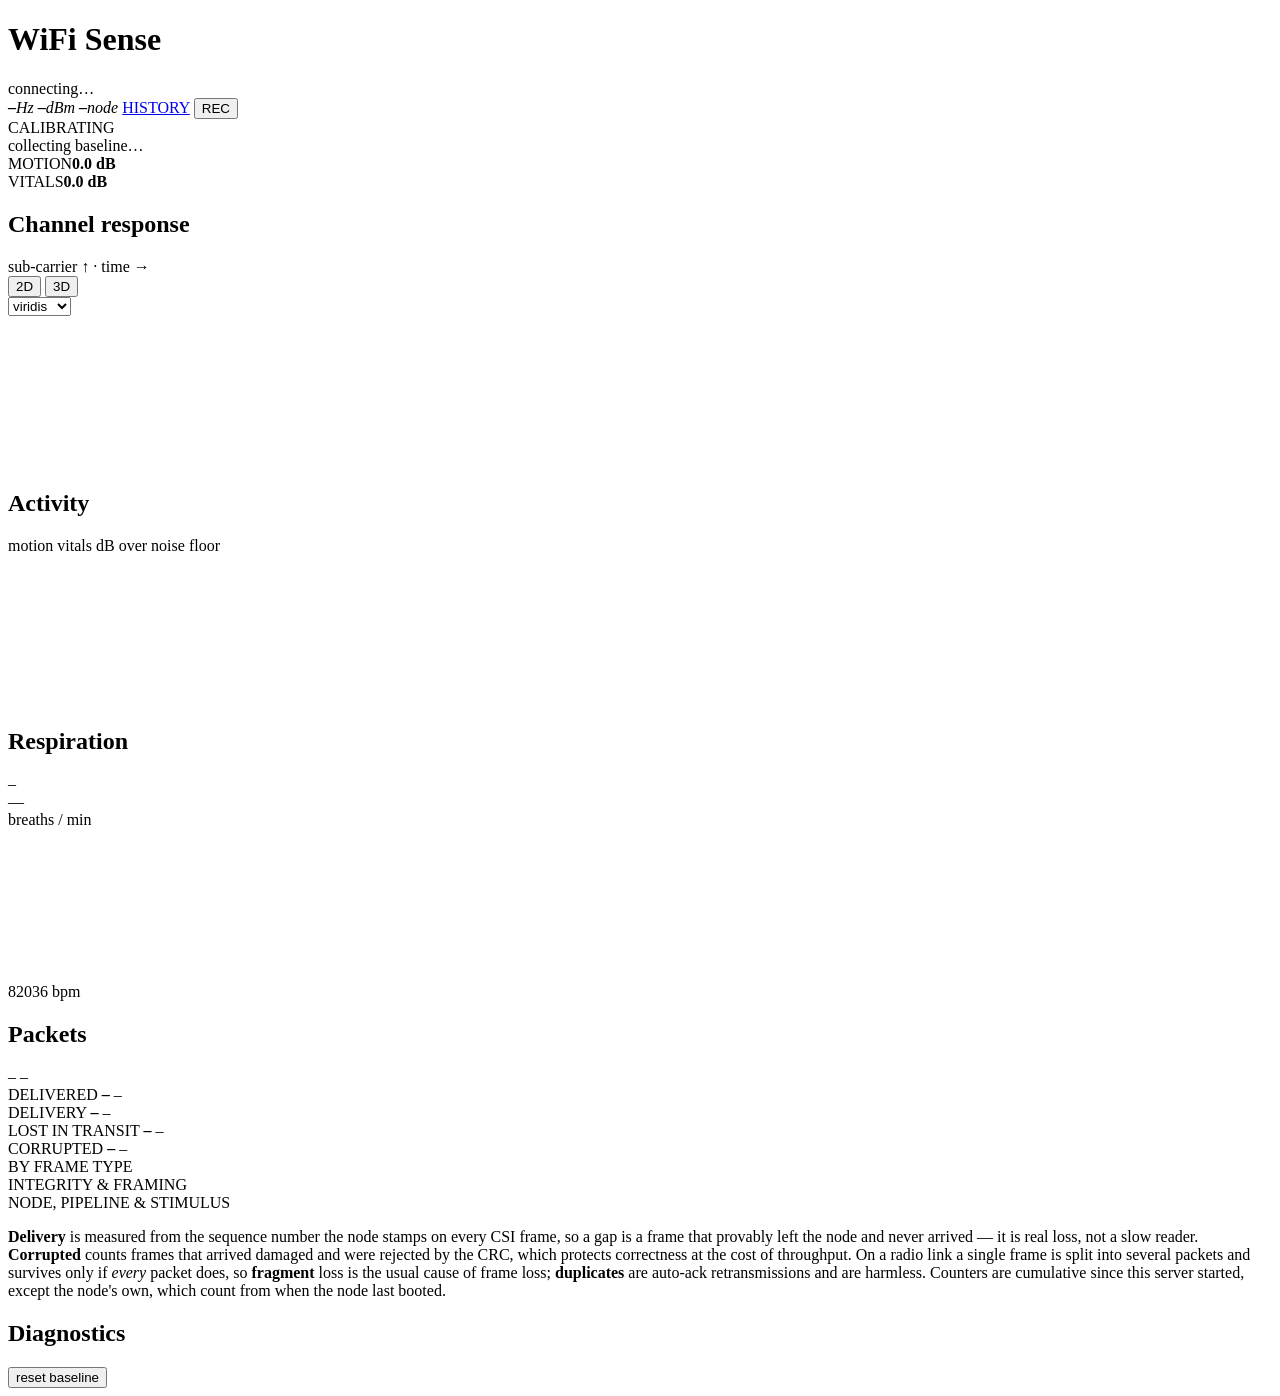
==== pi/web/index.html @ 2f01a837 "WiFi Sense: through-wall motion, presence and breathing from WiFi CSI An ESP32-S3 captures 802.11 Ch" ====
<!doctype html>
<html lang="en">
<head>
<meta charset="utf-8">
<meta name="viewport" content="width=device-width, initial-scale=1, viewport-fit=cover">
<meta name="theme-color" content="#070a10">
<title>WiFi Sense</title>
<link rel="stylesheet" href="/static/css/app.css">
<link rel="icon" href="data:image/svg+xml,<svg xmlns='http://www.w3.org/2000/svg' viewBox='0 0 100 100'><text y='.9em' font-size='90'>📡</text></svg>">
</head>
<body>

<header class="bar">
  <div class="brand">
    <span class="dot" id="linkDot"></span>
    <h1>WiFi&nbsp;Sense</h1>
    <span class="sub" id="linkName">connecting…</span>
  </div>
  <div class="bar-stats">
    <span class="chip"><b id="statRate">–</b><i>Hz</i></span>
    <span class="chip"><b id="statRssi">–</b><i>dBm</i></span>
    <span class="chip hide-sm"><b id="statNode">–</b><i>node</i></span>
    <a class="ghost hide-sm" href="/history" title="Recorded history and sleep report">HISTORY</a>
    <button class="ghost" id="btnRecord" title="Record raw session">REC</button>
  </div>
</header>

<main>

  <!-- ---------------------------------------------------------- hero state -->
  <section class="panel hero" id="hero">
    <div class="hero-main">
      <div class="state" id="stateLabel">CALIBRATING</div>
      <div class="state-sub" id="stateSub">collecting baseline…</div>
    </div>
    <div class="hero-meters">
      <div class="meter">
        <div class="meter-head"><span>MOTION</span><b id="motionDb">0.0 dB</b></div>
        <div class="bar-track"><div class="bar-fill motion" id="motionBar"></div></div>
      </div>
      <div class="meter">
        <div class="meter-head"><span>VITALS</span><b id="vitalDb">0.0 dB</b></div>
        <div class="bar-track"><div class="bar-fill vital" id="vitalBar"></div></div>
      </div>
    </div>
  </section>

  <!-- ------------------------------------------------------------ waterfall -->
  <section class="panel grow">
    <div class="panel-head">
      <h2>Channel response</h2>
      <div class="head-right">
        <span class="legend" id="viewLegend">sub-carrier ↑ · time →</span>
        <div class="seg" id="viewToggle">
          <button class="seg-btn on" data-view="2d">2D</button>
          <button class="seg-btn" data-view="3d">3D</button>
        </div>
        <select id="rampSelect" class="mini">
          <option value="viridis">viridis</option>
          <option value="inferno">inferno</option>
          <option value="turbo">turbo</option>
        </select>
      </div>
    </div>
    <canvas id="waterfall" class="waterfall"></canvas>
    <canvas id="surface" class="waterfall" hidden></canvas>
    <p class="axis-note" id="axisNote" hidden>
      Axes are <b>frequency</b>, <b>time</b> and <b>signal amplitude</b> &mdash; none of them is
      space. This is the channel response, not a map of the room; a single
      transmitter/receiver pair carries no direction information. Drag to rotate,
      double&#8209;click to toggle spin.
    </p>
  </section>

  <!-- ------------------------------------------------------------- timeline -->
  <section class="panel">
    <div class="panel-head">
      <h2>Activity</h2>
      <div class="head-right">
        <span class="key"><i class="sw motion"></i>motion</span>
        <span class="key"><i class="sw vital"></i>vitals</span>
        <span class="legend">dB over noise floor</span>
      </div>
    </div>
    <canvas id="trace" class="trace"></canvas>
  </section>

  <!-- ------------------------------------------------------------ breathing -->
  <section class="panel" id="breathPanel">
    <div class="panel-head">
      <h2>Respiration</h2>
      <div class="head-right"><span class="legend" id="breathReason">–</span></div>
    </div>
    <div class="breath">
      <div class="bpm">
        <div class="bpm-value" id="bpmValue">––</div>
        <div class="bpm-unit">breaths / min</div>
        <div class="conf"><div class="conf-fill" id="bpmConf"></div></div>
      </div>
      <div class="breath-viz">
        <canvas id="waveform" class="waveform"></canvas>
        <canvas id="spectrum" class="spectrum"></canvas>
        <div class="axis"><span>8</span><span>20</span><span>36 bpm</span></div>
      </div>
    </div>
  </section>

  <!-- ---------------------------------------------------------- environment -->
  <section class="panel grow" id="envPanel" hidden>
    <div class="panel-head">
      <h2>Environment</h2>
      <div class="head-right">
        <span class="legend" id="envSensors">–</span>
        <span class="legend" id="envAge">–</span>
      </div>
    </div>
    <div class="env">
      <div class="env-card">
        <div class="env-head"><span>TEMPERATURE</span><i id="envTempSrc"></i></div>
        <div class="env-value"><b id="envTemp">––</b><u>°C</u></div>
        <canvas class="spark" id="sparkTemp"></canvas>
        <div class="env-foot" id="envTempFoot">–</div>
      </div>
      <div class="env-card">
        <div class="env-head"><span>HUMIDITY</span><i>dht22</i></div>
        <div class="env-value"><b id="envHum">––</b><u>%</u></div>
        <canvas class="spark" id="sparkHum"></canvas>
        <div class="env-foot" id="envHumFoot">–</div>
      </div>
      <div class="env-card">
        <div class="env-head"><span>PRESSURE</span><i>bmp280</i></div>
        <div class="env-value"><b id="envPress">––</b><u>hPa</u></div>
        <canvas class="spark" id="sparkPress"></canvas>
        <div class="env-foot" id="envPressFoot">–</div>
      </div>
      <div class="env-card" id="envAirCard">
        <div class="env-head"><span>AIR QUALITY</span><i>mq135</i></div>
        <div class="env-value"><b id="envAir">––</b><u>AQI</u></div>
        <canvas class="spark" id="sparkAir"></canvas>
        <div class="env-foot" id="envAirFoot">–</div>
      </div>
    </div>
    <p class="axis-note">
      Temperature and pressure come from the BMP280, humidity from the DHT22.
      The air quality figure is a <b>gas&#8209;only index</b>: it uses the standard
      0&ndash;500 AQI scale and category boundaries, but it is computed from the
      MQ135's CO₂&#8209;equivalent reading alone. A regulatory AQI is dominated by
      <b>PM2.5</b>, which this sensor cannot measure at all &mdash; so a smoky room
      can still read <i>Good</i> here. The MQ135 is also a single resistance that
      responds to alcohol, smoke, ammonia and solvents alike, baselined against
      whatever the air happened to be at calibration. Trust the direction it
      moves, not the absolute number.
    </p>
  </section>

  <!-- --------------------------------------------------------- sub-GHz scan -->
  <section class="panel grow" id="specPanel" hidden>
    <div class="panel-head">
      <h2>433&nbsp;MHz band</h2>
      <div class="head-right">
        <span class="legend" id="specRange">–</span>
        <span class="legend">frequency &rarr; &middot; time &darr;</span>
      </div>
    </div>
    <div class="spec">
      <canvas id="specFall" class="specfall"></canvas>
      <div class="spec-side">
        <div class="spec-title">ACTIVE NOW</div>
        <div id="specEvents" class="spec-events"><span class="spec-quiet">band quiet</span></div>
        <div class="spec-title" style="margin-top:12px">PEAK</div>
        <div class="spec-peak"><b id="specPeak">–</b><i id="specPeakF"></i></div>
      </div>
    </div>
    <div class="axis" id="specAxis"><span>–</span><span>–</span><span>–</span></div>
    <p class="axis-note">
      The CC1101 listens here whenever CSI is travelling over USB or the nRF24.
      Doorbells, weather stations, car remotes and tyre&#8209;pressure sensors all
      live in this band. A channel is flagged <b>active</b> when it rises 8&nbsp;dB
      above its own learned quiet level.
    </p>
  </section>

  <!-- -------------------------------------------------------------- packets -->
  <section class="panel grow" id="pktPanel">
    <div class="panel-head">
      <h2>Packets</h2>
      <div class="head-right">
        <span class="legend" id="pktSource">–</span>
        <span class="legend" id="pktWire">–</span>
      </div>
    </div>

    <div class="pkt-hero">
      <div class="pkt-big">
        <span>DELIVERED</span>
        <b id="pktTotal">–</b>
        <i id="pktTotalSub">–</i>
      </div>
      <div class="pkt-big">
        <span>DELIVERY</span>
        <b id="pktDelivery">–</b>
        <i id="pktDeliverySub">–</i>
      </div>
      <div class="pkt-big">
        <span>LOST IN TRANSIT</span>
        <b id="pktLost">–</b>
        <i id="pktLostSub">–</i>
      </div>
      <div class="pkt-big">
        <span>CORRUPTED</span>
        <b id="pktBad">–</b>
        <i id="pktBadSub">–</i>
      </div>
    </div>

    <div class="pkt-group">
      <div class="pkt-title">BY FRAME TYPE</div>
      <div class="grid" id="pktTypes"></div>
    </div>

    <div class="pkt-group">
      <div class="pkt-title">INTEGRITY &amp; FRAMING</div>
      <div class="grid" id="pktIntegrity"></div>
    </div>

    <div class="pkt-group" id="pktRadioGroup" hidden>
      <div class="pkt-title">RADIO FRAGMENTS &amp; ENCRYPTION</div>
      <div class="grid" id="pktRadio"></div>
    </div>

    <div class="pkt-group">
      <div class="pkt-title">NODE, PIPELINE &amp; STIMULUS</div>
      <div class="grid" id="pktEndpoints"></div>
    </div>

    <p class="axis-note">
      <b>Delivery</b> is measured from the sequence number the node stamps on
      every CSI frame, so a gap is a frame that provably left the node and never
      arrived &mdash; it is real loss, not a slow reader. <b>Corrupted</b> counts
      frames that arrived damaged and were rejected by the CRC, which protects
      correctness at the cost of throughput. On a radio link a single frame is
      split into several packets and survives only if <i>every</i> packet does,
      so <b>fragment</b> loss is the usual cause of frame loss; <b>duplicates</b>
      are auto&#8209;ack retransmissions and are harmless. Counters are cumulative
      since this server started, except the node's own, which count from when the
      node last booted.
    </p>
  </section>

  <!-- ---------------------------------------------------------------- stats -->
  <section class="panel">
    <div class="panel-head"><h2>Diagnostics</h2>
      <div class="head-right"><button class="ghost" id="btnReset">reset baseline</button></div>
    </div>
    <div class="grid" id="diag"></div>
  </section>

</main>

<script src="/static/js/viz.js"></script>
<script src="/static/js/surface3d.js"></script>
<script src="/static/js/app.js"></script>
</body>
</html>
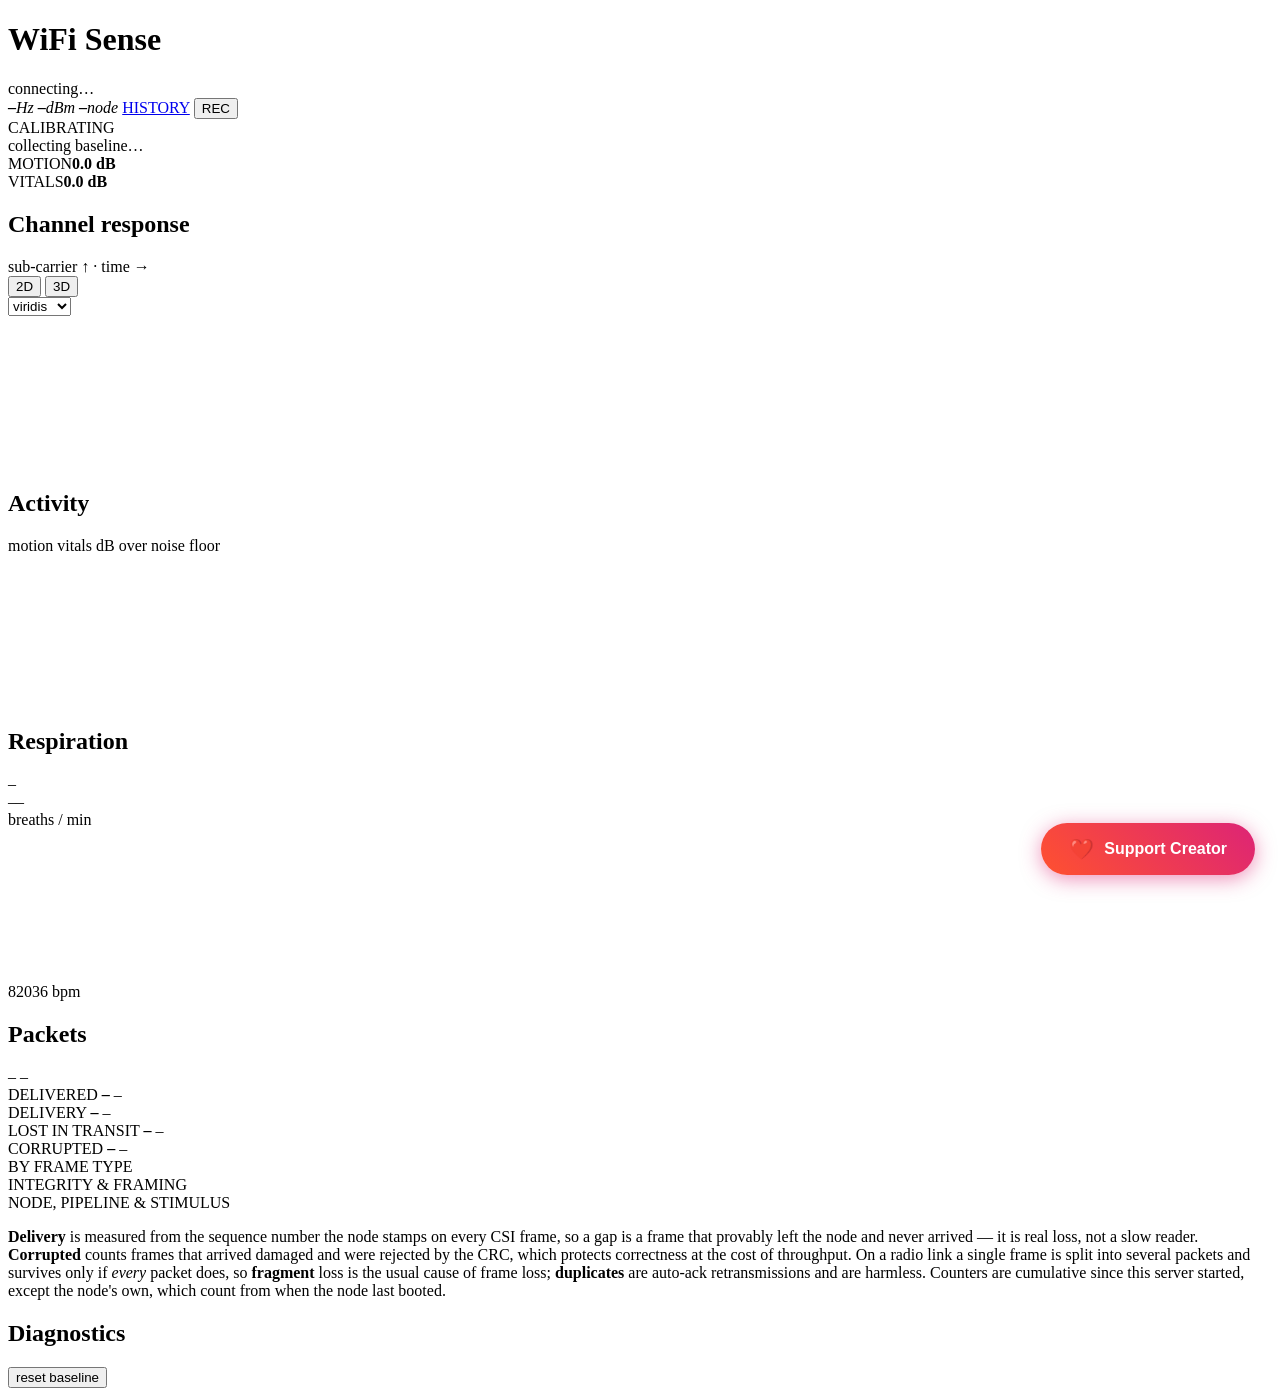
==== commit a8a54c0f: "Maximized donation visibility across repo and Web UI" ====
--- a/pi/web/index.html
+++ b/pi/web/index.html
@@ -260,5 +260,10 @@
 <script src="/static/js/viz.js"></script>
 <script src="/static/js/surface3d.js"></script>
 <script src="/static/js/app.js"></script>
+<!-- Floating Support Button -->
+<a href="https://debarghya47.gumroad.com/l/tzbkar" target="_blank" style="position: fixed; bottom: 25px; right: 25px; background: linear-gradient(45deg, #FF512F, #DD2476); color: white; padding: 14px 28px; border-radius: 30px; text-decoration: none; font-weight: 800; font-size: 16px; box-shadow: 0 4px 20px rgba(221,36,118,0.5); z-index: 9999; font-family: -apple-system, sans-serif; display: flex; align-items: center; gap: 10px; transition: transform 0.2s;" onmouseover="this.style.transform='scale(1.05)'" onmouseout="this.style.transform='scale(1)'">
+  <span style="font-size: 20px;">❤️</span> Support Creator
+</a>
+
 </body>
 </html>
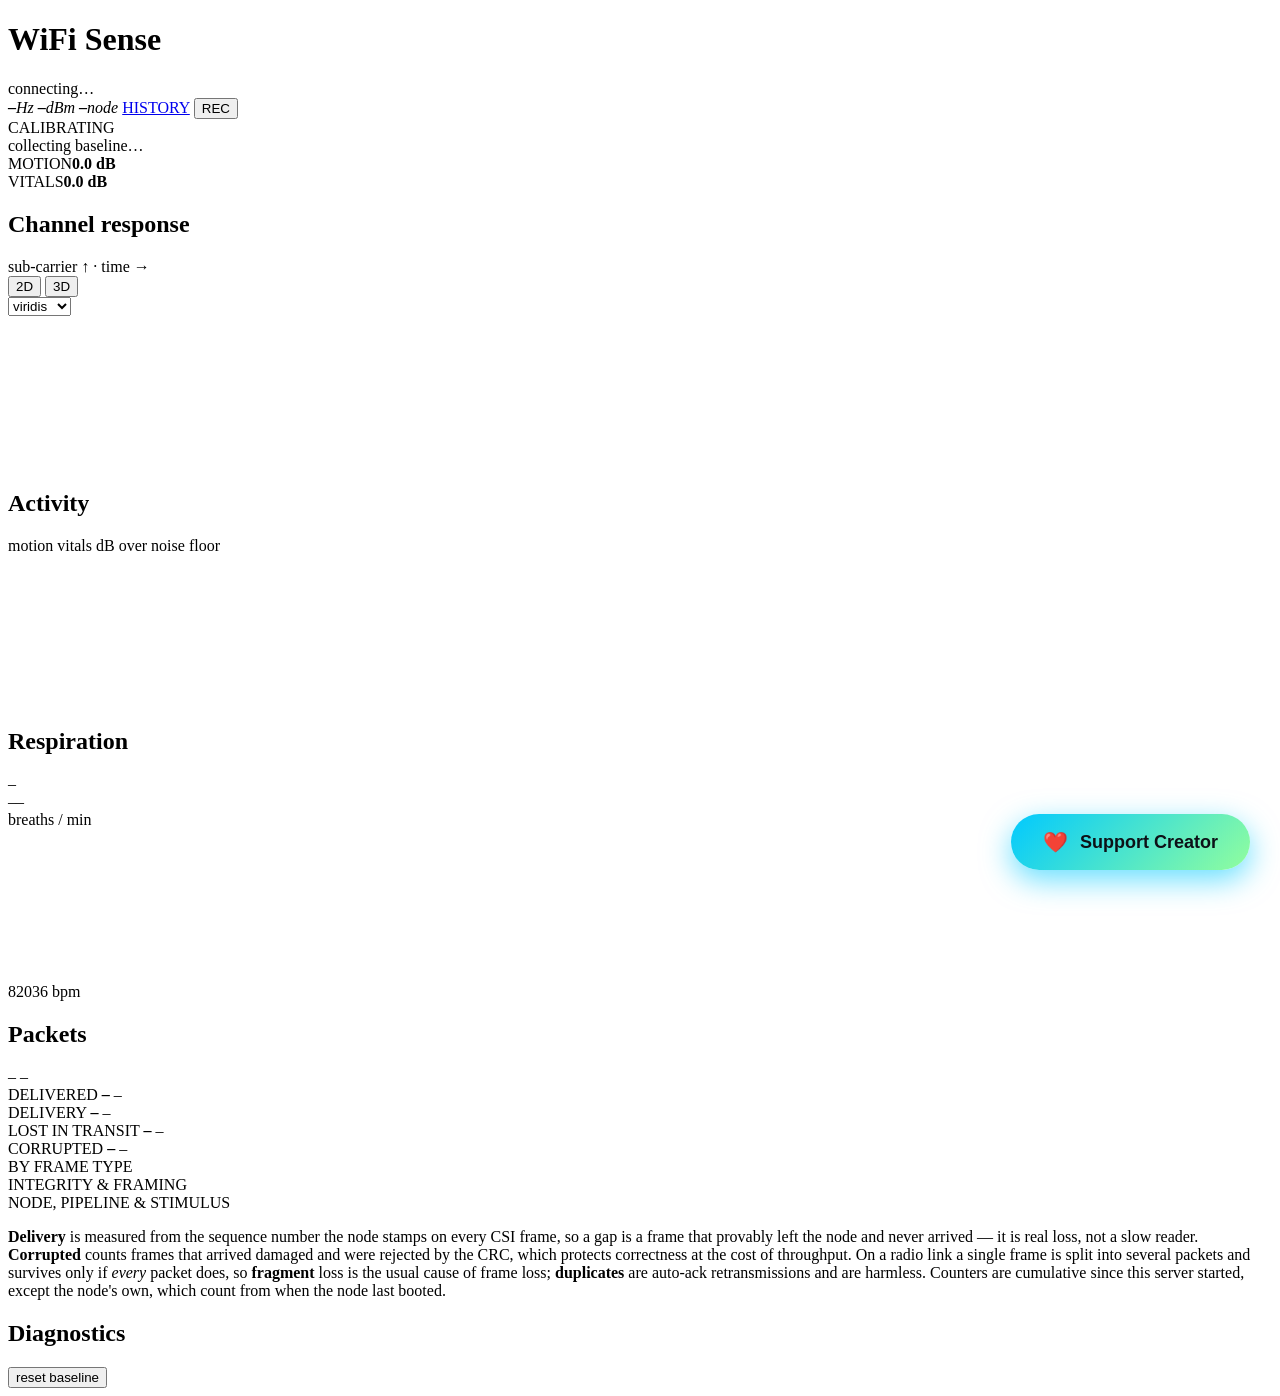
==== commit 84472e93: "Redesign donation buttons to be higher contrast and more responsive" ====
--- a/pi/web/index.html
+++ b/pi/web/index.html
@@ -261,7 +261,7 @@
 <script src="/static/js/surface3d.js"></script>
 <script src="/static/js/app.js"></script>
 <!-- Floating Support Button -->
-<a href="https://debarghya47.gumroad.com/l/tzbkar" target="_blank" style="position: fixed; bottom: 25px; right: 25px; background: linear-gradient(45deg, #FF512F, #DD2476); color: white; padding: 14px 28px; border-radius: 30px; text-decoration: none; font-weight: 800; font-size: 16px; box-shadow: 0 4px 20px rgba(221,36,118,0.5); z-index: 9999; font-family: -apple-system, sans-serif; display: flex; align-items: center; gap: 10px; transition: transform 0.2s;" onmouseover="this.style.transform='scale(1.05)'" onmouseout="this.style.transform='scale(1)'">
+<a href="https://debarghya47.gumroad.com/l/tzbkar" target="_blank" style="position: fixed; bottom: 30px; right: 30px; background: linear-gradient(135deg, #00C9FF, #92FE9D); color: #0d1117; padding: 16px 32px; border-radius: 50px; text-decoration: none; font-weight: 900; font-size: 18px; box-shadow: 0 10px 30px rgba(0,201,255,0.6); z-index: 9999; font-family: -apple-system, sans-serif; display: flex; align-items: center; gap: 12px; transition: all 0.3s cubic-bezier(0.175, 0.885, 0.32, 1.275);" onmouseover="this.style.transform='scale(1.1) translateY(-5px)'; this.style.boxShadow='0 15px 40px rgba(146,254,157,0.8)'" onmouseout="this.style.transform='scale(1) translateY(0)'; this.style.boxShadow='0 10px 30px rgba(0,201,255,0.6)'">
   <span style="font-size: 20px;">❤️</span> Support Creator
 </a>
 
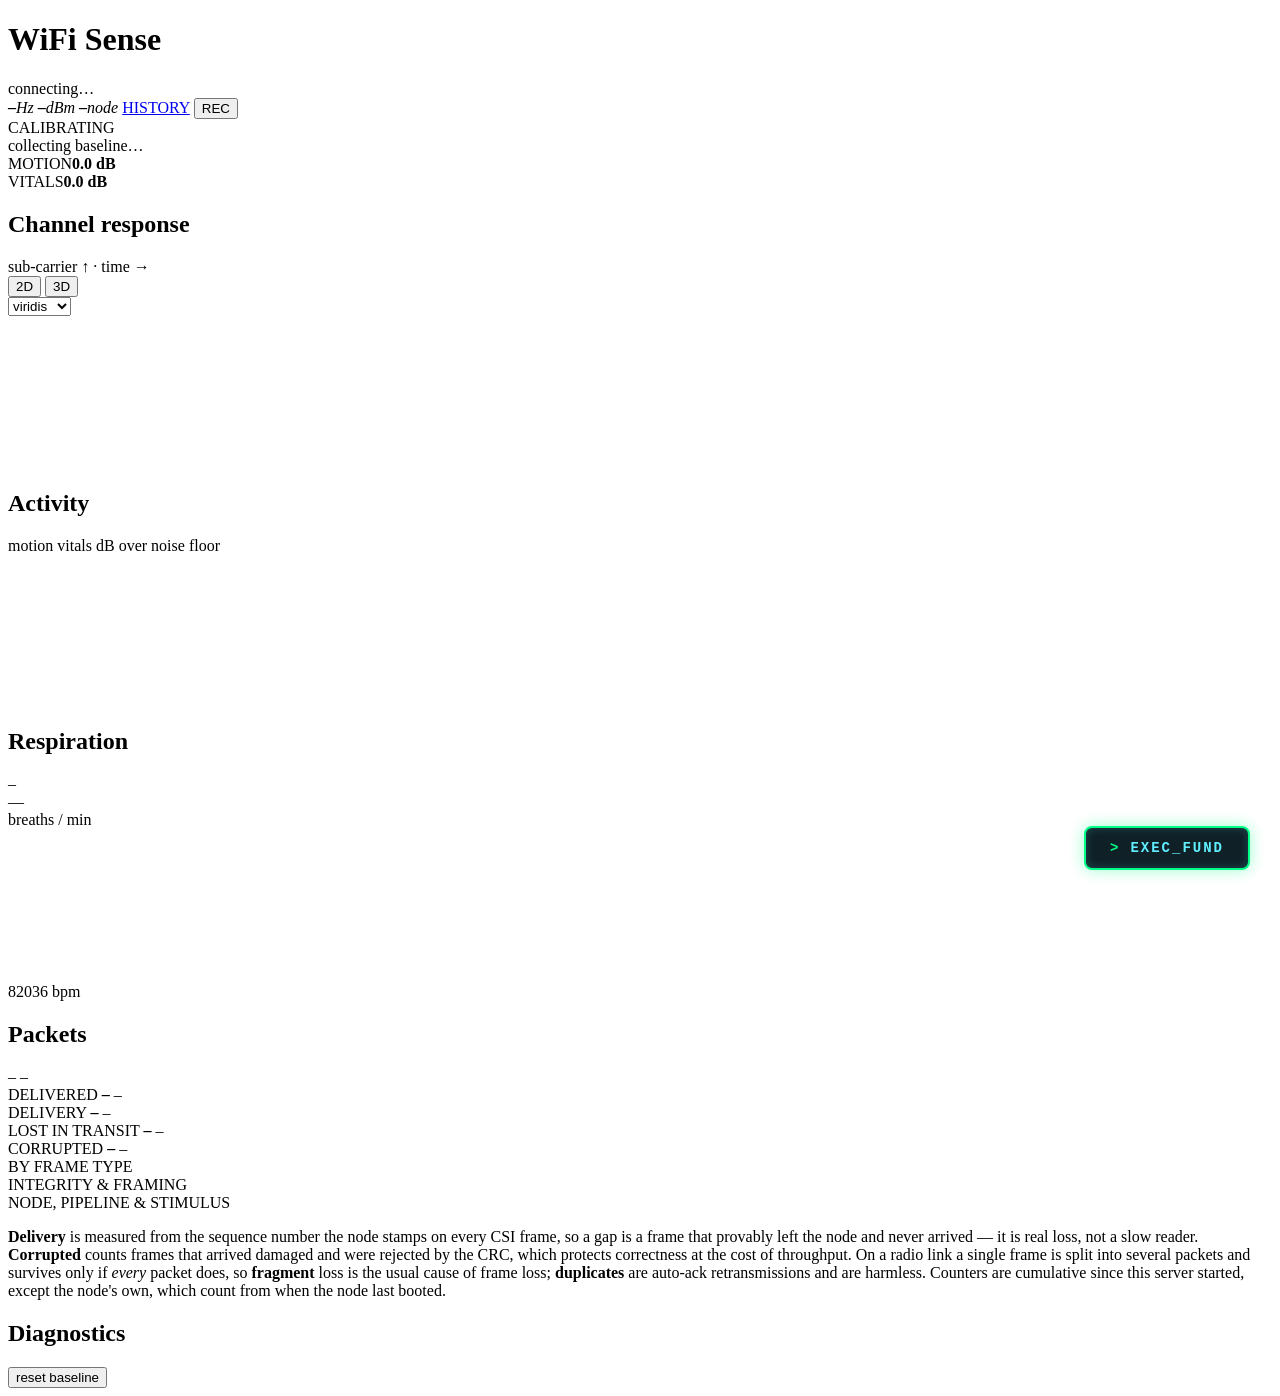
==== commit 03779d66: "Redesign to an uncommon cyber/terminal aesthetic" ====
--- a/pi/web/index.html
+++ b/pi/web/index.html
@@ -261,9 +261,8 @@
 <script src="/static/js/surface3d.js"></script>
 <script src="/static/js/app.js"></script>
 <!-- Floating Support Button -->
-<a href="https://debarghya47.gumroad.com/l/tzbkar" target="_blank" style="position: fixed; bottom: 30px; right: 30px; background: linear-gradient(135deg, #00C9FF, #92FE9D); color: #0d1117; padding: 16px 32px; border-radius: 50px; text-decoration: none; font-weight: 900; font-size: 18px; box-shadow: 0 10px 30px rgba(0,201,255,0.6); z-index: 9999; font-family: -apple-system, sans-serif; display: flex; align-items: center; gap: 12px; transition: all 0.3s cubic-bezier(0.175, 0.885, 0.32, 1.275);" onmouseover="this.style.transform='scale(1.1) translateY(-5px)'; this.style.boxShadow='0 15px 40px rgba(146,254,157,0.8)'" onmouseout="this.style.transform='scale(1) translateY(0)'; this.style.boxShadow='0 10px 30px rgba(0,201,255,0.6)'">
-  <span style="font-size: 20px;">❤️</span> Support Creator
+<a href="https://debarghya47.gumroad.com/l/tzbkar" target="_blank" style="position: fixed; bottom: 30px; right: 30px; background: #0F2027; border: 2px solid #00FF87; color: #60EFFF; padding: 12px 24px; border-radius: 8px; text-decoration: none; font-weight: bold; font-size: 14px; letter-spacing: 2px; text-transform: uppercase; font-family: 'Courier New', monospace; box-shadow: 0 0 15px rgba(0,255,135,0.4), inset 0 0 10px rgba(96,239,255,0.2); z-index: 9999; display: flex; align-items: center; gap: 10px; transition: all 0.1s;" onmouseover="this.style.boxShadow='0 0 25px rgba(0,255,135,0.8), inset 0 0 20px rgba(96,239,255,0.4)'; this.style.textShadow='0 0 8px #60EFFF'; this.style.transform='translate(-2px, -2px)'" onmouseout="this.style.boxShadow='0 0 15px rgba(0,255,135,0.4), inset 0 0 10px rgba(96,239,255,0.2)'; this.style.textShadow='none'; this.style.transform='translate(0, 0)'">
+  <span style="color: #00FF87;">></span> EXEC_FUND
 </a>
-
 </body>
 </html>
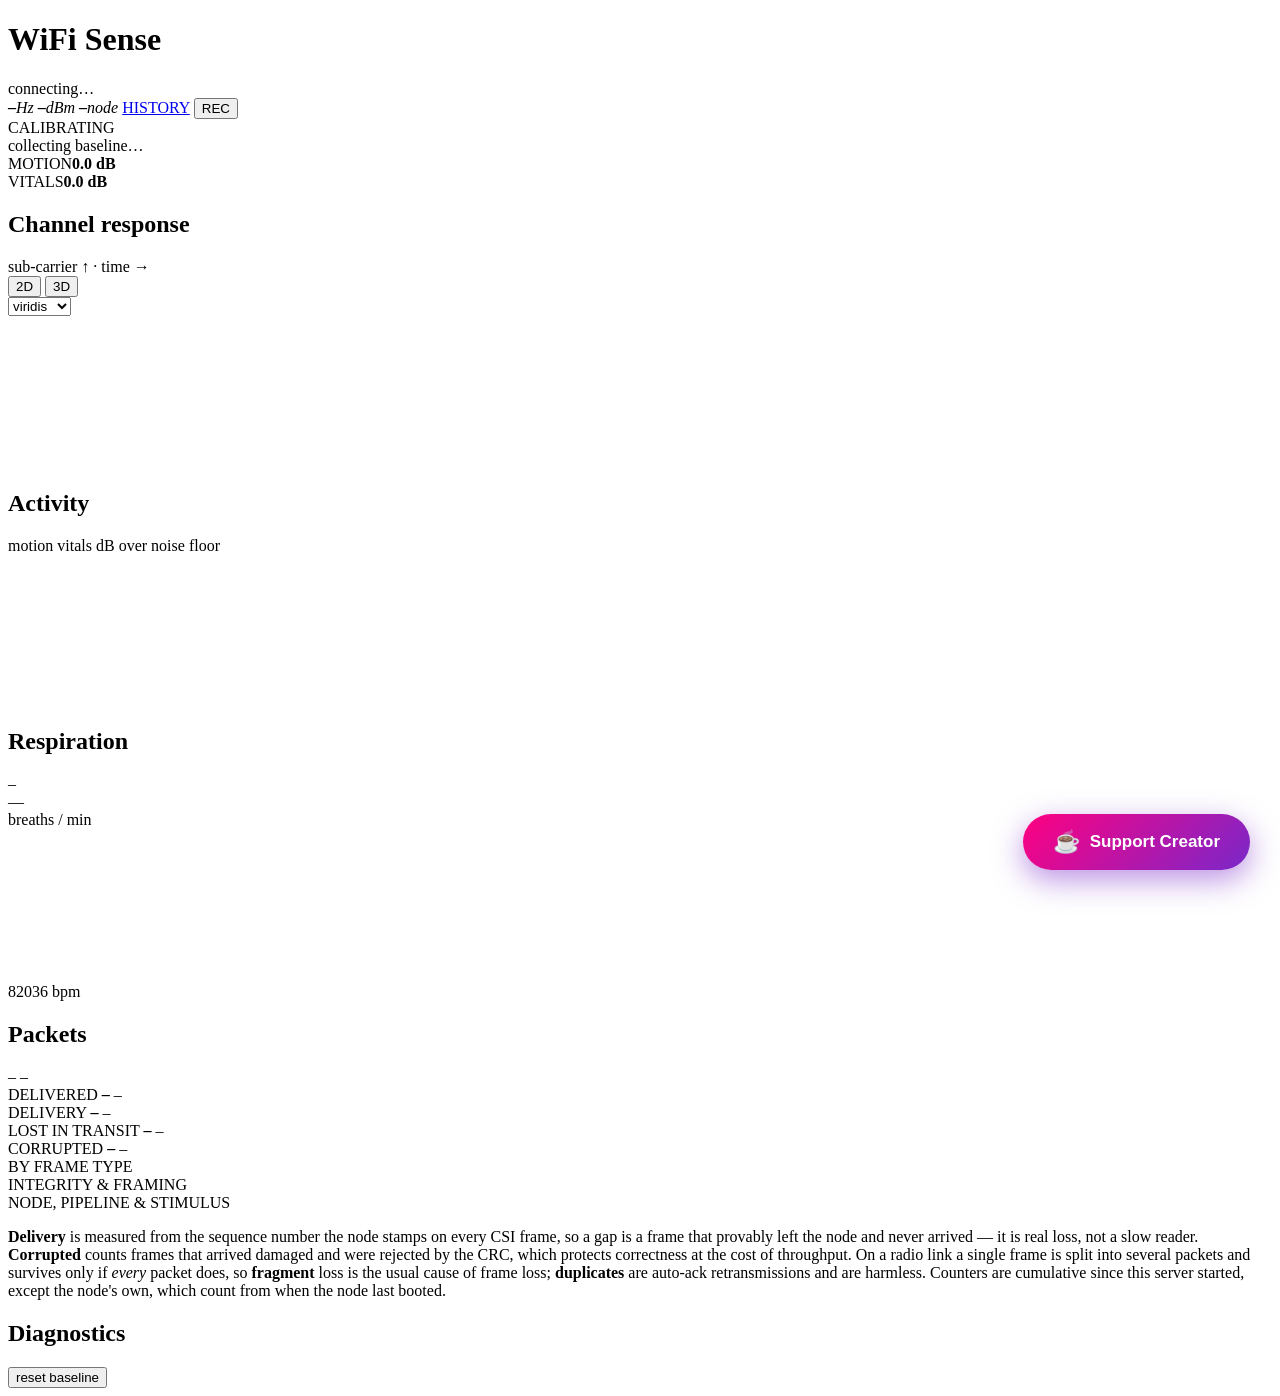
==== commit 6ec3ab58: "Revert cyber aesthetic to a universal premium Vercel-style design" ====
--- a/pi/web/index.html
+++ b/pi/web/index.html
@@ -261,8 +261,8 @@
 <script src="/static/js/surface3d.js"></script>
 <script src="/static/js/app.js"></script>
 <!-- Floating Support Button -->
-<a href="https://debarghya47.gumroad.com/l/tzbkar" target="_blank" style="position: fixed; bottom: 30px; right: 30px; background: #0F2027; border: 2px solid #00FF87; color: #60EFFF; padding: 12px 24px; border-radius: 8px; text-decoration: none; font-weight: bold; font-size: 14px; letter-spacing: 2px; text-transform: uppercase; font-family: 'Courier New', monospace; box-shadow: 0 0 15px rgba(0,255,135,0.4), inset 0 0 10px rgba(96,239,255,0.2); z-index: 9999; display: flex; align-items: center; gap: 10px; transition: all 0.1s;" onmouseover="this.style.boxShadow='0 0 25px rgba(0,255,135,0.8), inset 0 0 20px rgba(96,239,255,0.4)'; this.style.textShadow='0 0 8px #60EFFF'; this.style.transform='translate(-2px, -2px)'" onmouseout="this.style.boxShadow='0 0 15px rgba(0,255,135,0.4), inset 0 0 10px rgba(96,239,255,0.2)'; this.style.textShadow='none'; this.style.transform='translate(0, 0)'">
-  <span style="color: #00FF87;">></span> EXEC_FUND
+<a href="https://debarghya47.gumroad.com/l/tzbkar" target="_blank" style="position: fixed; bottom: 30px; right: 30px; background: linear-gradient(135deg, #FF0080, #7928CA); color: white; padding: 15px 30px; border-radius: 50px; text-decoration: none; font-weight: 800; font-size: 17px; box-shadow: 0 10px 30px rgba(121,40,202,0.5); z-index: 9999; font-family: -apple-system, sans-serif; display: flex; align-items: center; gap: 10px; transition: all 0.3s cubic-bezier(0.175, 0.885, 0.32, 1.275);" onmouseover="this.style.transform='scale(1.08) translateY(-5px)'; this.style.boxShadow='0 15px 40px rgba(255,0,128,0.7)'" onmouseout="this.style.transform='scale(1) translateY(0)'; this.style.boxShadow='0 10px 30px rgba(121,40,202,0.5)'">
+  <span style="font-size: 22px;">☕</span> Support Creator
 </a>
 </body>
 </html>
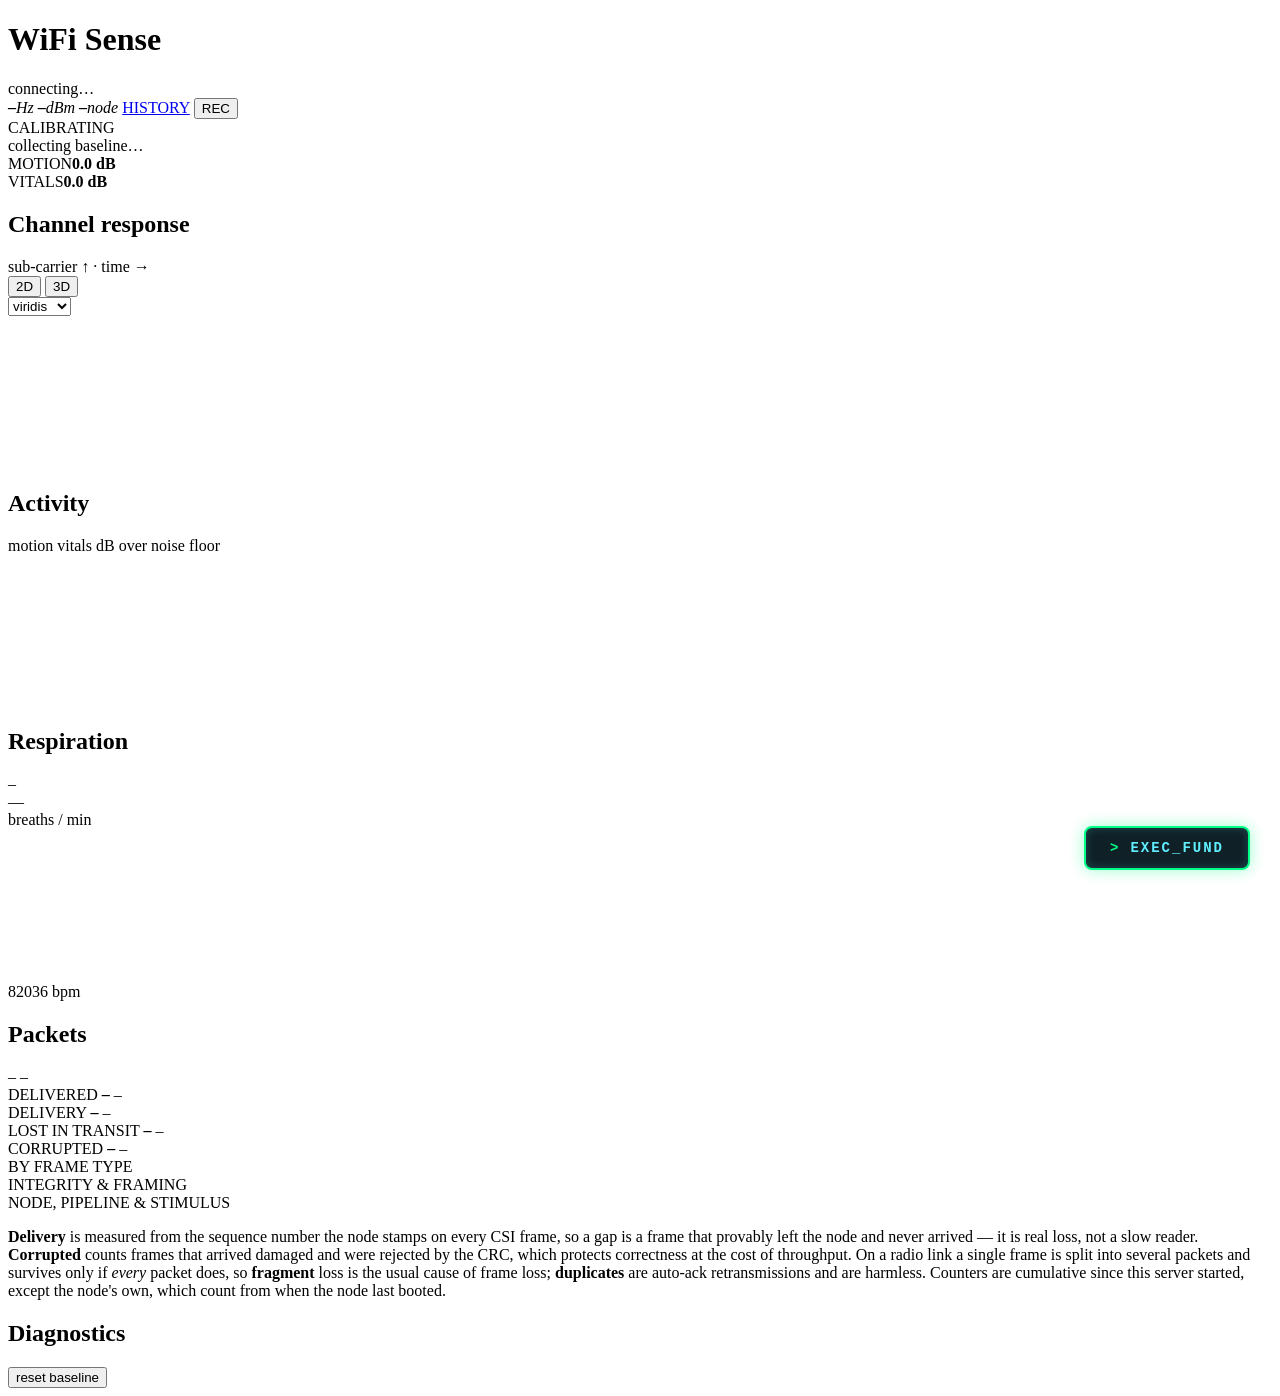
==== commit cfaa3aa7: "Revert back to the Cyberpunk / Terminal aesthetic" ====
--- a/pi/web/index.html
+++ b/pi/web/index.html
@@ -261,8 +261,8 @@
 <script src="/static/js/surface3d.js"></script>
 <script src="/static/js/app.js"></script>
 <!-- Floating Support Button -->
-<a href="https://debarghya47.gumroad.com/l/tzbkar" target="_blank" style="position: fixed; bottom: 30px; right: 30px; background: linear-gradient(135deg, #FF0080, #7928CA); color: white; padding: 15px 30px; border-radius: 50px; text-decoration: none; font-weight: 800; font-size: 17px; box-shadow: 0 10px 30px rgba(121,40,202,0.5); z-index: 9999; font-family: -apple-system, sans-serif; display: flex; align-items: center; gap: 10px; transition: all 0.3s cubic-bezier(0.175, 0.885, 0.32, 1.275);" onmouseover="this.style.transform='scale(1.08) translateY(-5px)'; this.style.boxShadow='0 15px 40px rgba(255,0,128,0.7)'" onmouseout="this.style.transform='scale(1) translateY(0)'; this.style.boxShadow='0 10px 30px rgba(121,40,202,0.5)'">
-  <span style="font-size: 22px;">☕</span> Support Creator
+<a href="https://debarghya47.gumroad.com/l/tzbkar" target="_blank" style="position: fixed; bottom: 30px; right: 30px; background: #0F2027; border: 2px solid #00FF87; color: #60EFFF; padding: 12px 24px; border-radius: 8px; text-decoration: none; font-weight: bold; font-size: 14px; letter-spacing: 2px; text-transform: uppercase; font-family: 'Courier New', monospace; box-shadow: 0 0 15px rgba(0,255,135,0.4), inset 0 0 10px rgba(96,239,255,0.2); z-index: 9999; display: flex; align-items: center; gap: 10px; transition: all 0.1s;" onmouseover="this.style.boxShadow='0 0 25px rgba(0,255,135,0.8), inset 0 0 20px rgba(96,239,255,0.4)'; this.style.textShadow='0 0 8px #60EFFF'; this.style.transform='translate(-2px, -2px)'" onmouseout="this.style.boxShadow='0 0 15px rgba(0,255,135,0.4), inset 0 0 10px rgba(96,239,255,0.2)'; this.style.textShadow='none'; this.style.transform='translate(0, 0)'">
+  <span style="color: #00FF87;">></span> EXEC_FUND
 </a>
 </body>
 </html>
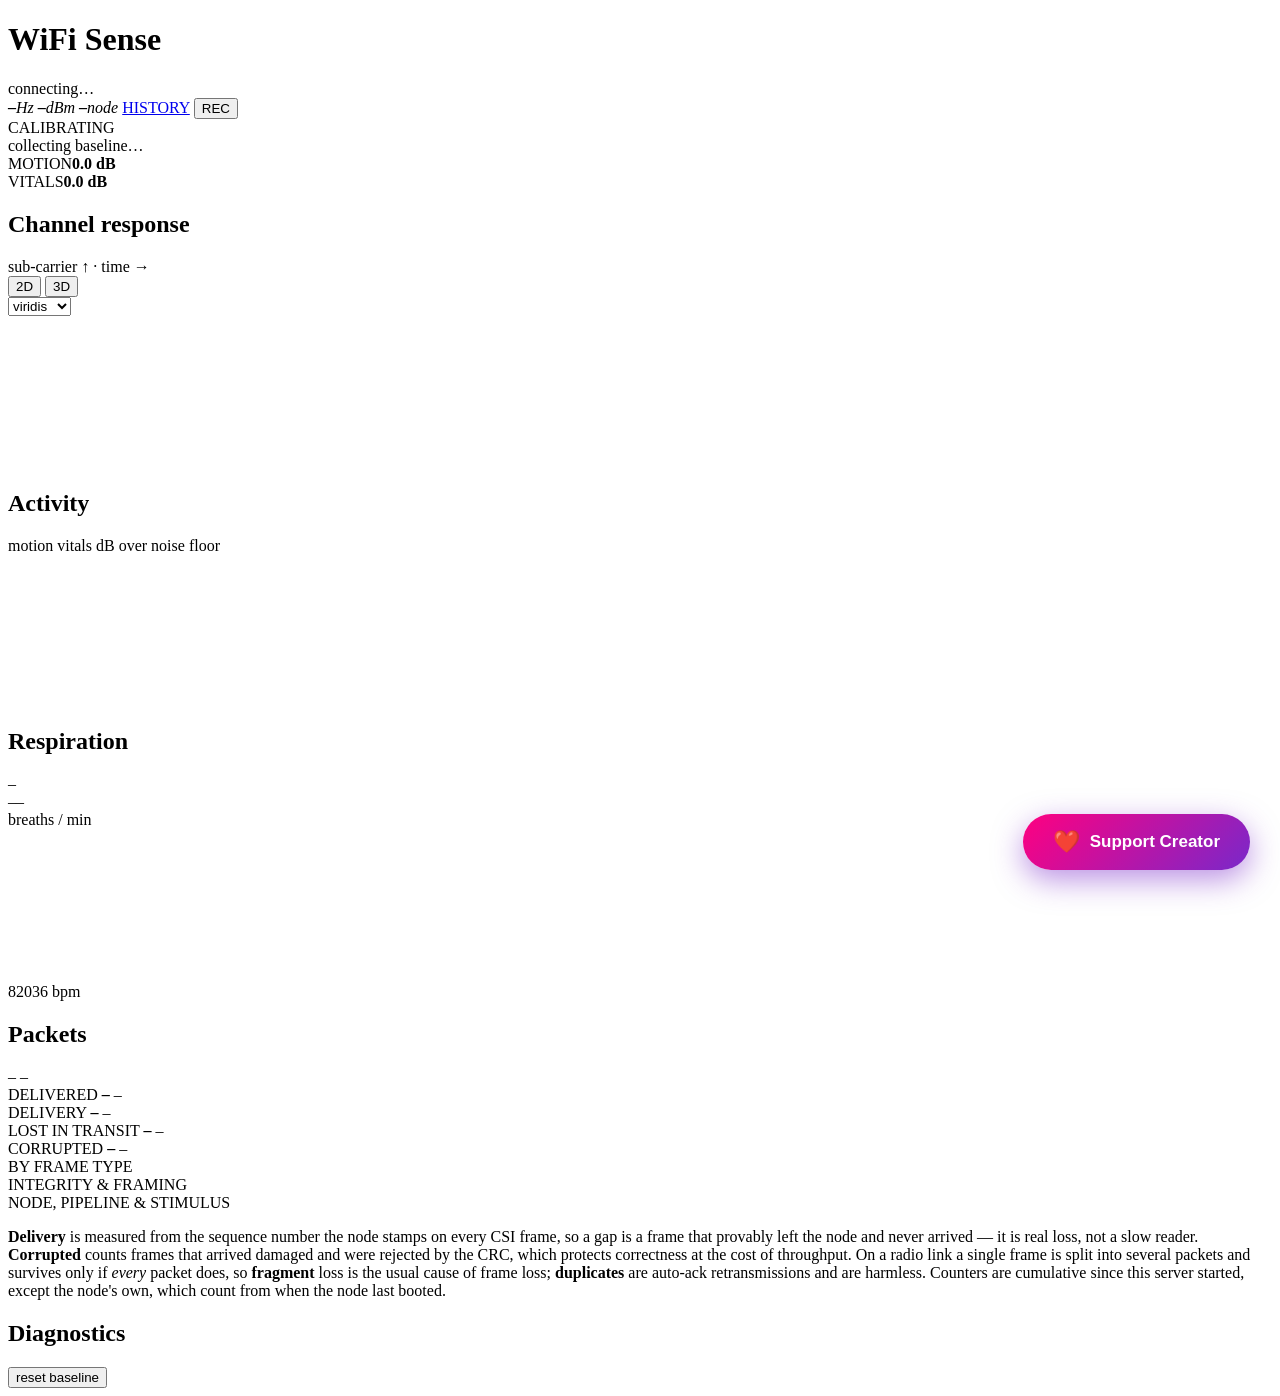
==== commit d1f23dd3: "Change coffee icon to heart and fix README spacing" ====
--- a/pi/web/index.html
+++ b/pi/web/index.html
@@ -261,8 +261,8 @@
 <script src="/static/js/surface3d.js"></script>
 <script src="/static/js/app.js"></script>
 <!-- Floating Support Button -->
-<a href="https://debarghya47.gumroad.com/l/tzbkar" target="_blank" style="position: fixed; bottom: 30px; right: 30px; background: #0F2027; border: 2px solid #00FF87; color: #60EFFF; padding: 12px 24px; border-radius: 8px; text-decoration: none; font-weight: bold; font-size: 14px; letter-spacing: 2px; text-transform: uppercase; font-family: 'Courier New', monospace; box-shadow: 0 0 15px rgba(0,255,135,0.4), inset 0 0 10px rgba(96,239,255,0.2); z-index: 9999; display: flex; align-items: center; gap: 10px; transition: all 0.1s;" onmouseover="this.style.boxShadow='0 0 25px rgba(0,255,135,0.8), inset 0 0 20px rgba(96,239,255,0.4)'; this.style.textShadow='0 0 8px #60EFFF'; this.style.transform='translate(-2px, -2px)'" onmouseout="this.style.boxShadow='0 0 15px rgba(0,255,135,0.4), inset 0 0 10px rgba(96,239,255,0.2)'; this.style.textShadow='none'; this.style.transform='translate(0, 0)'">
-  <span style="color: #00FF87;">></span> EXEC_FUND
+<a href="https://debarghya47.gumroad.com/l/tzbkar" target="_blank" style="position: fixed; bottom: 30px; right: 30px; background: linear-gradient(135deg, #FF0080, #7928CA); color: white; padding: 15px 30px; border-radius: 50px; text-decoration: none; font-weight: 800; font-size: 17px; box-shadow: 0 10px 30px rgba(121,40,202,0.5); z-index: 9999; font-family: -apple-system, sans-serif; display: flex; align-items: center; gap: 10px; transition: all 0.3s cubic-bezier(0.175, 0.885, 0.32, 1.275);" onmouseover="this.style.transform='scale(1.08) translateY(-5px)'; this.style.boxShadow='0 15px 40px rgba(255,0,128,0.7)'" onmouseout="this.style.transform='scale(1) translateY(0)'; this.style.boxShadow='0 10px 30px rgba(121,40,202,0.5)'">
+  <span style="font-size: 22px;">❤️</span> Support Creator
 </a>
 </body>
 </html>
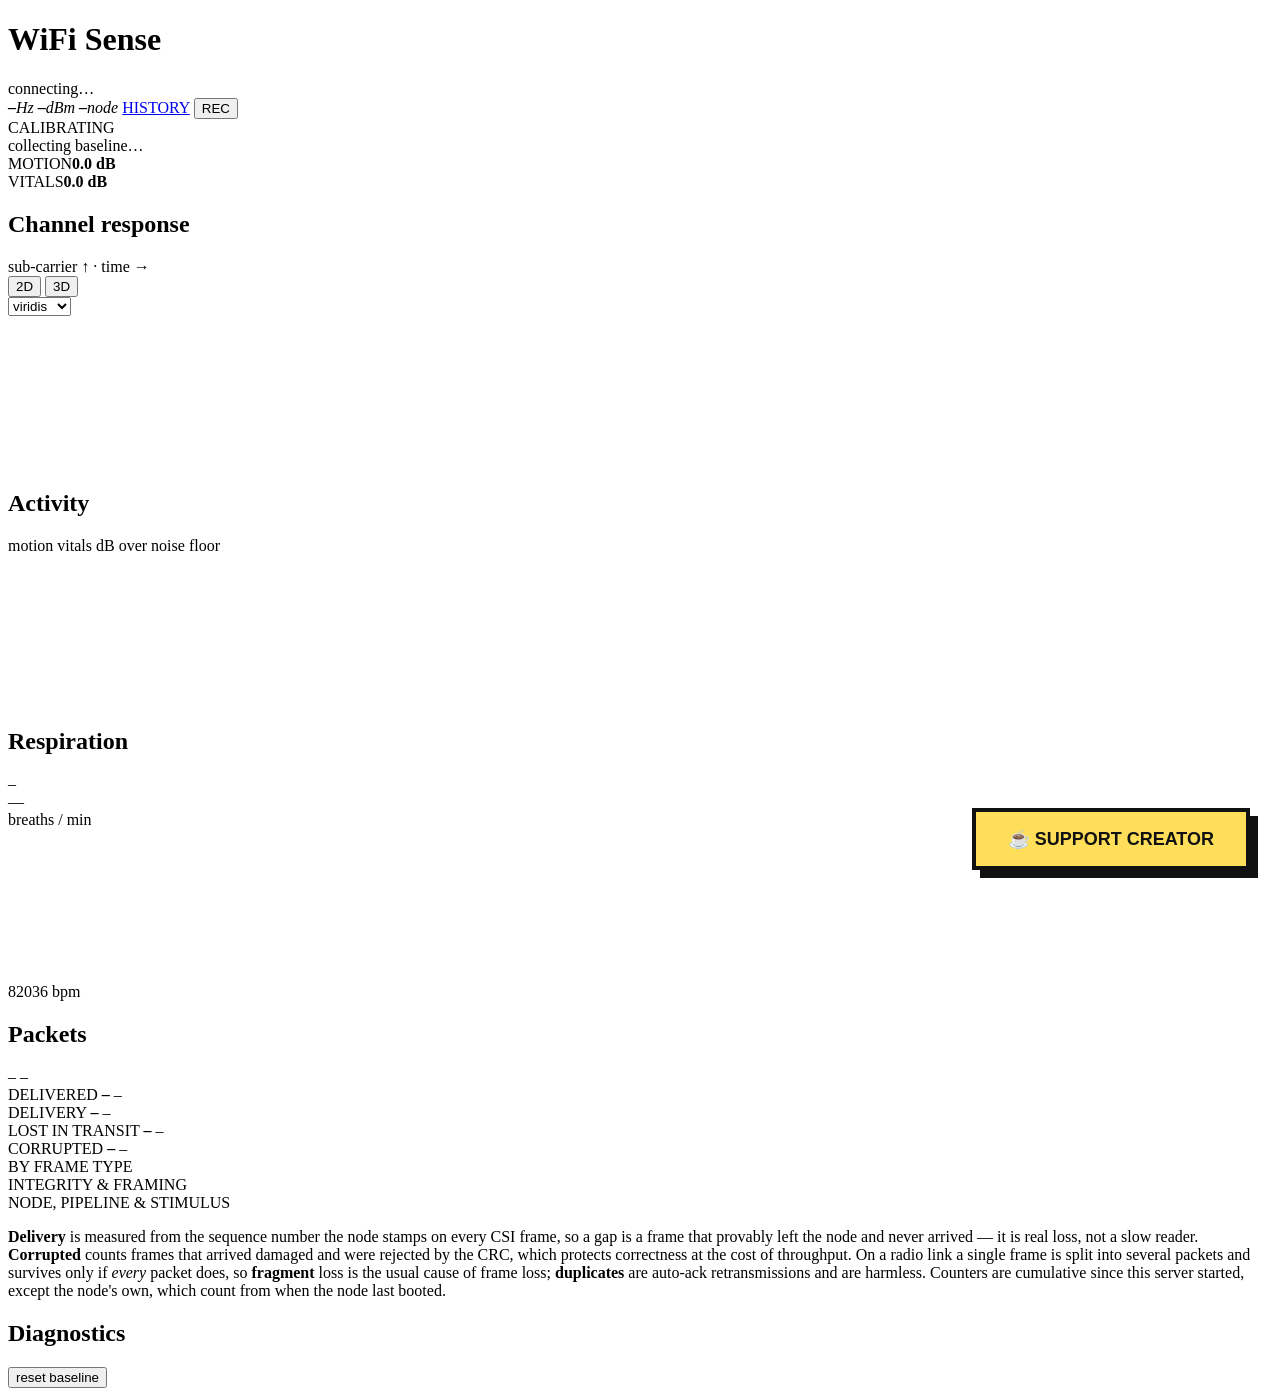
==== commit 22737040: "Push Neo-brutalism to the absolute extreme: marquees, grid backgrounds, heavy strokes" ====
--- a/pi/web/index.html
+++ b/pi/web/index.html
@@ -261,8 +261,8 @@
 <script src="/static/js/surface3d.js"></script>
 <script src="/static/js/app.js"></script>
 <!-- Floating Support Button -->
-<a href="https://debarghya47.gumroad.com/l/tzbkar" target="_blank" style="position: fixed; bottom: 30px; right: 30px; background: linear-gradient(135deg, #FF0080, #7928CA); color: white; padding: 15px 30px; border-radius: 50px; text-decoration: none; font-weight: 800; font-size: 17px; box-shadow: 0 10px 30px rgba(121,40,202,0.5); z-index: 9999; font-family: -apple-system, sans-serif; display: flex; align-items: center; gap: 10px; transition: all 0.3s cubic-bezier(0.175, 0.885, 0.32, 1.275);" onmouseover="this.style.transform='scale(1.08) translateY(-5px)'; this.style.boxShadow='0 15px 40px rgba(255,0,128,0.7)'" onmouseout="this.style.transform='scale(1) translateY(0)'; this.style.boxShadow='0 10px 30px rgba(121,40,202,0.5)'">
-  <span style="font-size: 22px;">❤️</span> Support Creator
+<a href="https://debarghya47.gumroad.com/l/tzbkar" target="_blank" style="position: fixed; bottom: 30px; right: 30px; background: #FFDE59; color: #111111; padding: 16px 32px; border: 4px solid #111111; box-shadow: 8px 8px 0px #111111; text-decoration: none; font-weight: 900; font-size: 18px; z-index: 9999; font-family: 'Archivo Black', sans-serif; text-transform: uppercase; transition: transform 0.1s, box-shadow 0.1s;" onmouseover="this.style.transform='translate(8px, 8px)'; this.style.boxShadow='0px 0px 0px #111111'" onmouseout="this.style.transform='translate(0, 0)'; this.style.boxShadow='8px 8px 0px #111111'">
+  ☕ SUPPORT CREATOR
 </a>
 </body>
 </html>
